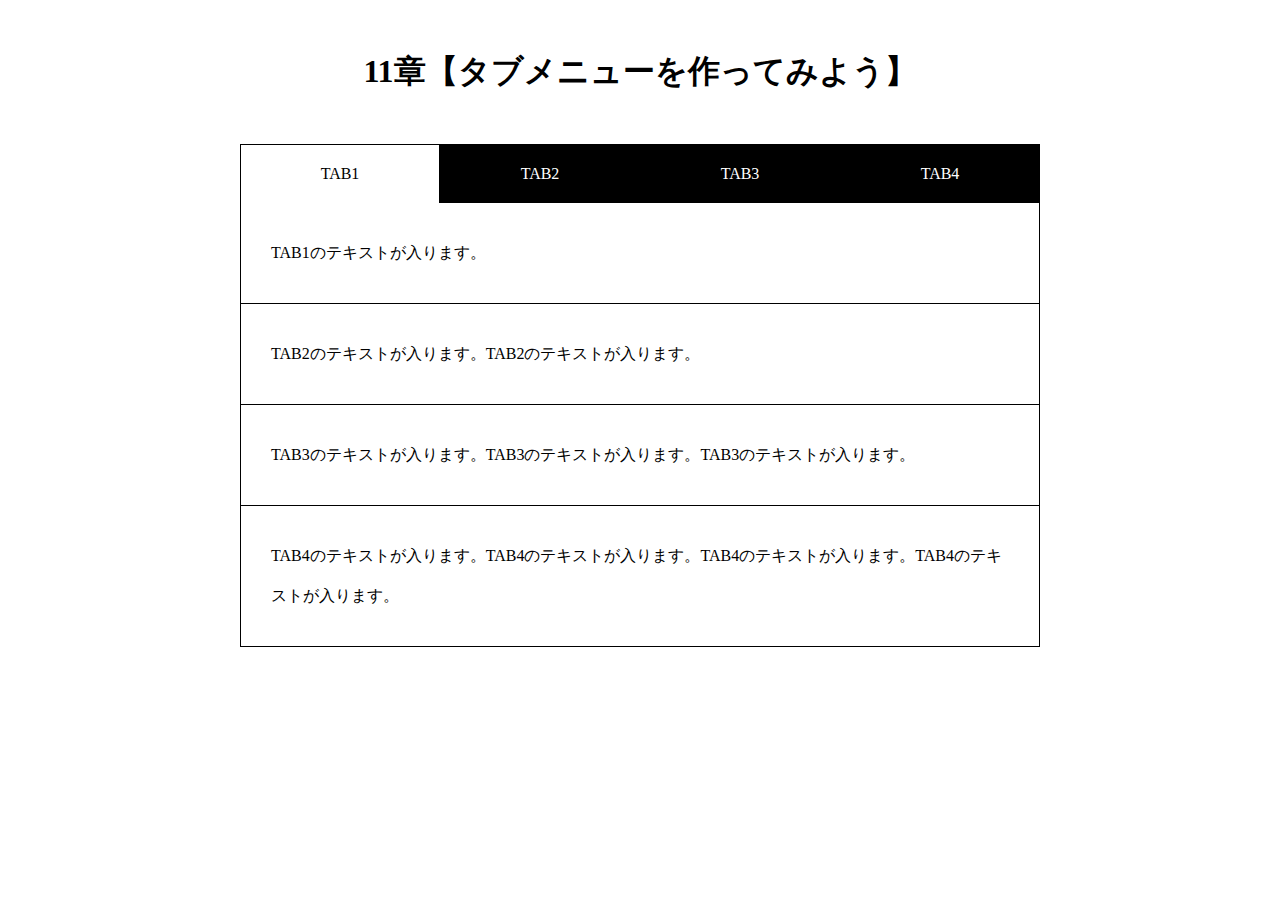
==== practice11/index.html @ ab1c387c "updata practice11" ====
<!DOCTYPE html>
<html lang="ja">
  <head>
    <meta charset="utf-8">
    <meta name="viewport" content="width=device-width, initial-scale=1.0">
    <title>11章【タブメニューを作ってみよう】</title>
    <link rel="stylesheet" href="css/style.css">
  </head>
  <body>
    <h1>11章【タブメニューを作ってみよう】</h1>

    <div class="wrap">
      <ul id="tab-menu">
        <li><a href="#tab1" class="active">TAB1</a></li>
        <li><a href="#tab2" class="">TAB2</a></li>
        <li><a href="#tab3" class="">TAB3</a></li>
        <li><a href="#tab4" class="">TAB4</a></li>
      </ul>

      <div id="tab-contents">
        <div id="tab1" class="tab">
          <p>TAB1のテキストが入ります。</p>
        </div>
        <div id="tab2" class="tab">
          <p>TAB2のテキストが入ります。TAB2のテキストが入ります。</p>
        </div>
        <div id="tab3" class="tab">
          <p>TAB3のテキストが入ります。TAB3のテキストが入ります。TAB3のテキストが入ります。</p>
        </div>
        <div id="tab4" class="tab">
          <p>TAB4のテキストが入ります。TAB4のテキストが入ります。TAB4のテキストが入ります。TAB4のテキストが入ります。</p>
        </div>
      </div>
    </div>
    <script src="js/jquery.min.js"></script>
    <script src="js/script.js"></script>
  </body>
</html>
---- practice11/css/style.css ----
@charset "UTF-8";

* {
  padding: 0;
  margin: 0;
  box-sizing: border-box;
}

h1 {
  text-align: center;
  margin: 50px 0;
}

.wrap {
  width: 90%;
  max-width: 800px;
  margin: 0 auto;
}

#tab-menu {
  display: flex;
}

#tab-menu li {
  list-style-type: none;
  width: 25%;
}

#tab-menu li a {
  color: #fff;
  text-decoration: none;
  display: block;
  padding: 20px;
  text-align: center;
  background: #000;
  border: 1px solid #000;
  border-bottom: none;
}

#tab-menu .active {
  background: #fff;
  color: #000;
}

#tab-contents {
  display: flex;
  flex-wrap: wrap;
}

#tab-contents .tab {
  width: 100%;
  padding: 30px;
  background: #fff;
  border: 1px solid #000;
  border-top: none;
}

#tab-contents p {
  color: #000;
  line-height: 2.5;
}
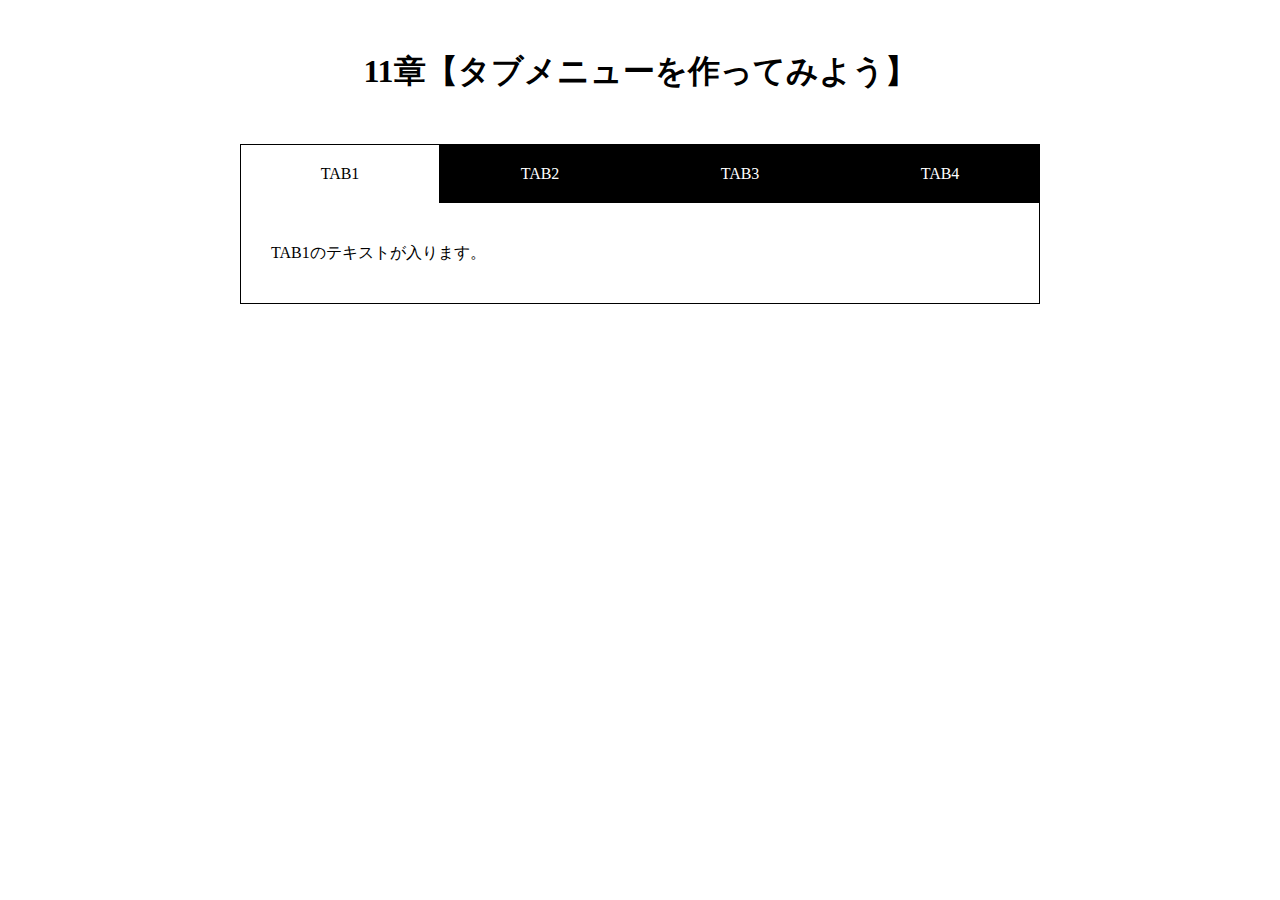
==== commit a06d4064: "[updata practice11" ====
--- a/practice11/index.html
+++ b/practice11/index.html
@@ -22,13 +22,13 @@
           <p>TAB1のテキストが入ります。</p>
         </div>
         <div id="tab2" class="tab">
-          <p>TAB2のテキストが入ります。TAB2のテキストが入ります。</p>
+          <p>TAB2のテキストが入ります。</p>
         </div>
         <div id="tab3" class="tab">
-          <p>TAB3のテキストが入ります。TAB3のテキストが入ります。TAB3のテキストが入ります。</p>
+          <p>TAB3のテキストが入ります。</p>
         </div>
         <div id="tab4" class="tab">
-          <p>TAB4のテキストが入ります。TAB4のテキストが入ります。TAB4のテキストが入ります。TAB4のテキストが入ります。</p>
+          <p>TAB4のテキストが入ります。</p>
         </div>
       </div>
     </div>
--- a/practice11/css/style.css
+++ b/practice11/css/style.css
@@ -1,8 +1,8 @@
 @charset "UTF-8";
 
 * {
+  margin: 0;
   padding: 0;
-  margin: 0;
   box-sizing: border-box;
 }
 
